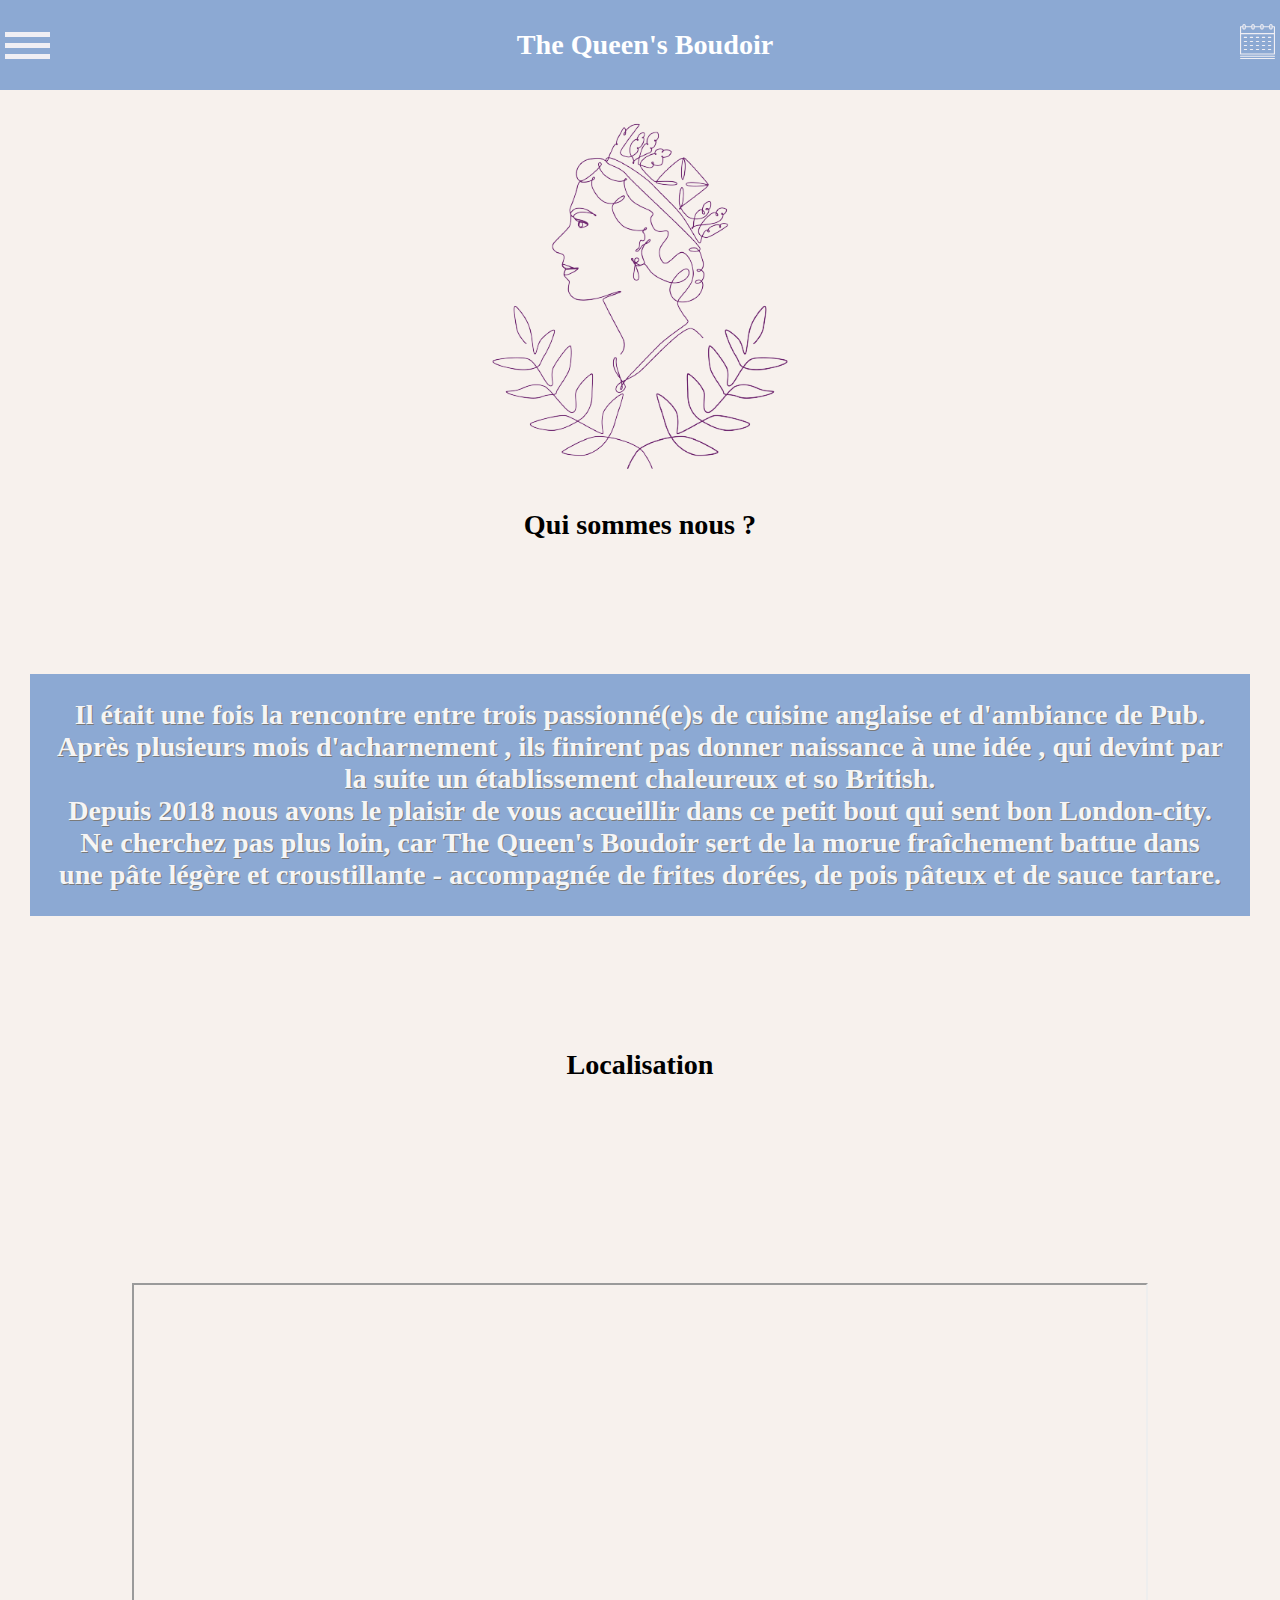
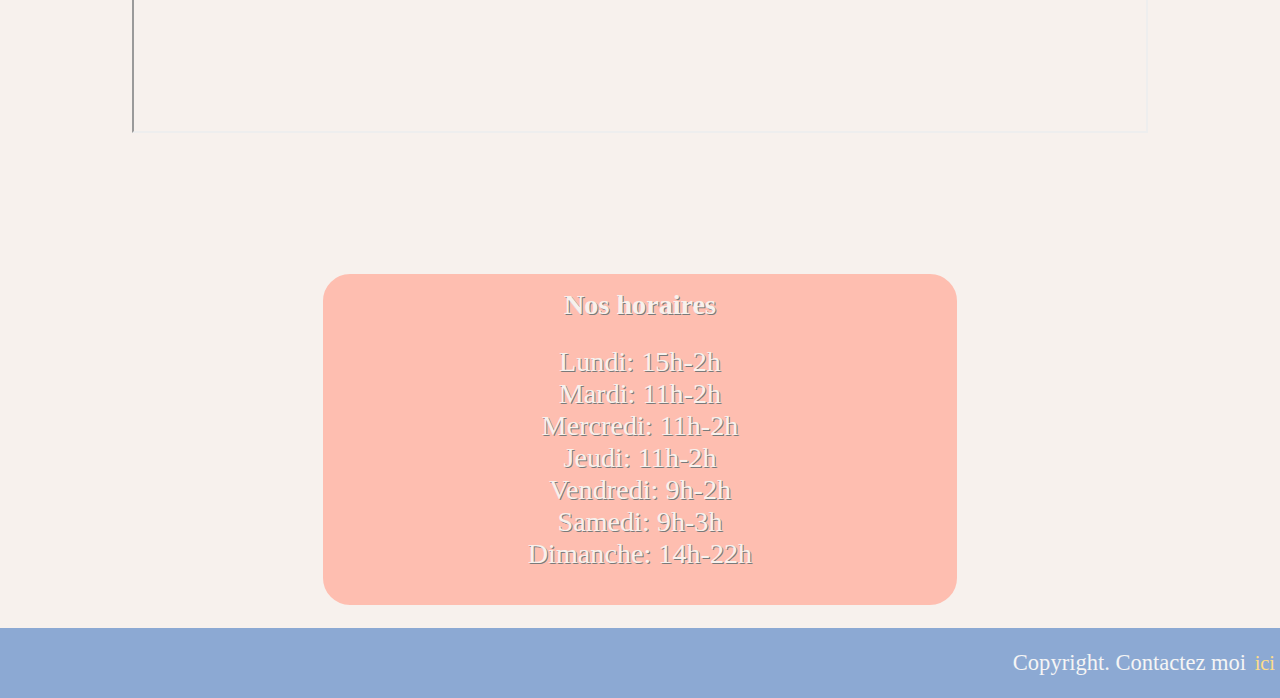
==== index.html @ 1d39f46c "ajout de <p> pour fluidifier le frame" ====
<!DOCTYPE html>
<html lang="en">
    <head>
        <meta charset="UTF-8" />
        <meta http-equiv="X-UA-Compatible" content="IE=edge" />
        <meta name="viewport" content="width=device-width, initial-scale=1.0" />
        <title>Document</title>
        <link href="/css/style.css" rel="stylesheet" type="text/css" />
        <link rel="shortcut icon" type="image/png" href="img/UK_flag.png" />
        <script type="text/javascript" src="/script/script.js"></script>
    </head>
    <body>
        <header>
            <div class="container" onclick="openCloseNav(this)">
                <div class="bar1"></div>
                <div class="bar2"></div>
                <div class="bar3"></div>
            </div>
            <a class="title-desktop">The Queen's Boudoir</a>
            <!-- calendrier -->
            <a href="contact.html" title="contact"
                ><svg
                    version="1.1"
                    class="calendar"
                    xmlns="http://www.w3.org/2000/svg"
                    xmlns:xlink="http://www.w3.org/1999/xlink"
                    x="0px"
                    y="0px"
                    viewBox="0 0 470 470"
                    style="enable-background: new 0 0 470 470"
                    xml:space="preserve"
                >
                    <g>
                        <path
                            d="M462.5,425H7.5c-4.142,0-7.5,3.358-7.5,7.5s3.358,7.5,7.5,7.5h455c4.143,0,7.5-3.358,7.5-7.5S466.643,425,462.5,425z"
                        />
                        <path
                            d="M462.5,455H7.5c-4.142,0-7.5,3.358-7.5,7.5s3.358,7.5,7.5,7.5h455c4.143,0,7.5-3.358,7.5-7.5S466.643,455,462.5,455z"
                        />
                        <path
                            d="M462.5,30h-25v-7.5C437.5,10.093,427.406,0,415,0s-22.5,10.093-22.5,22.5V30h-75v-7.5C317.5,10.093,307.406,0,295,0
               s-22.5,10.093-22.5,22.5V30h-75v-7.5C197.5,10.093,187.407,0,175,0s-22.5,10.093-22.5,22.5V30h-75v-7.5C77.5,10.093,67.407,0,55,0
               S32.5,10.093,32.5,22.5V30h-25C3.358,30,0,33.358,0,37.5v365c0,4.142,3.358,7.5,7.5,7.5h455c4.143,0,7.5-3.358,7.5-7.5v-365
               C470,33.358,466.643,30,462.5,30z M407.5,22.5c0-4.136,3.364-7.5,7.5-7.5s7.5,3.364,7.5,7.5v30c0,4.136-3.364,7.5-7.5,7.5
               s-7.5-3.364-7.5-7.5V22.5z M287.5,22.5c0-4.136,3.364-7.5,7.5-7.5s7.5,3.364,7.5,7.5v30c0,4.136-3.364,7.5-7.5,7.5
               s-7.5-3.364-7.5-7.5V22.5z M167.5,22.5c0-4.136,3.364-7.5,7.5-7.5s7.5,3.364,7.5,7.5v30c0,4.136-3.364,7.5-7.5,7.5
               s-7.5-3.364-7.5-7.5V22.5z M47.5,22.5c0-4.136,3.364-7.5,7.5-7.5s7.5,3.364,7.5,7.5v30c0,4.136-3.364,7.5-7.5,7.5
               s-7.5-3.364-7.5-7.5V22.5z M32.5,45v7.5C32.5,64.907,42.593,75,55,75s22.5-10.093,22.5-22.5V45h75v7.5
               c0,12.407,10.093,22.5,22.5,22.5s22.5-10.093,22.5-22.5V45h75v7.5c0,12.407,10.094,22.5,22.5,22.5s22.5-10.093,22.5-22.5V45h75v7.5
               c0,12.407,10.094,22.5,22.5,22.5s22.5-10.093,22.5-22.5V45H455v77.3H15V45H32.5z M15,395V137.3h440V395H15z"
                        />
                        <path
                            d="M412,226.8h-30c-4.143,0-7.5,3.358-7.5,7.5s3.357,7.5,7.5,7.5h30c4.143,0,7.5-3.358,7.5-7.5S416.143,226.8,412,226.8z"
                        />
                        <path
                            d="M331,226.8h-30c-4.143,0-7.5,3.358-7.5,7.5s3.357,7.5,7.5,7.5h30c4.143,0,7.5-3.358,7.5-7.5S335.143,226.8,331,226.8z"
                        />
                        <path
                            d="M250,226.8h-30c-4.142,0-7.5,3.358-7.5,7.5s3.358,7.5,7.5,7.5h30c4.143,0,7.5-3.358,7.5-7.5S254.143,226.8,250,226.8z"
                        />
                        <path
                            d="M169,226.8h-30c-4.142,0-7.5,3.358-7.5,7.5s3.358,7.5,7.5,7.5h30c4.142,0,7.5-3.358,7.5-7.5S173.142,226.8,169,226.8z"
                        />
                        <path
                            d="M88,226.8H58c-4.142,0-7.5,3.358-7.5,7.5s3.358,7.5,7.5,7.5h30c4.142,0,7.5-3.358,7.5-7.5S92.142,226.8,88,226.8z"
                        />
                        <path
                            d="M331,280.8h-30c-4.143,0-7.5,3.358-7.5,7.5s3.357,7.5,7.5,7.5h30c4.143,0,7.5-3.358,7.5-7.5S335.143,280.8,331,280.8z"
                        />
                        <path
                            d="M250,280.8h-30c-4.142,0-7.5,3.358-7.5,7.5s3.358,7.5,7.5,7.5h30c4.143,0,7.5-3.358,7.5-7.5S254.143,280.8,250,280.8z"
                        />
                        <path
                            d="M169,280.8h-30c-4.142,0-7.5,3.358-7.5,7.5s3.358,7.5,7.5,7.5h30c4.142,0,7.5-3.358,7.5-7.5S173.142,280.8,169,280.8z"
                        />
                        <path
                            d="M88,280.8H58c-4.142,0-7.5,3.358-7.5,7.5s3.358,7.5,7.5,7.5h30c4.142,0,7.5-3.358,7.5-7.5S92.142,280.8,88,280.8z"
                        />
                        <path
                            d="M331,334.8h-30c-4.143,0-7.5,3.358-7.5,7.5s3.357,7.5,7.5,7.5h30c4.143,0,7.5-3.358,7.5-7.5S335.143,334.8,331,334.8z"
                        />
                        <path
                            d="M412,280.8h-30c-4.143,0-7.5,3.358-7.5,7.5s3.357,7.5,7.5,7.5h30c4.143,0,7.5-3.358,7.5-7.5S416.143,280.8,412,280.8z"
                        />
                        <path
                            d="M412,334.8h-30c-4.143,0-7.5,3.358-7.5,7.5s3.357,7.5,7.5,7.5h30c4.143,0,7.5-3.358,7.5-7.5S416.143,334.8,412,334.8z"
                        />
                        <path
                            d="M250,334.8h-30c-4.142,0-7.5,3.358-7.5,7.5s3.358,7.5,7.5,7.5h30c4.143,0,7.5-3.358,7.5-7.5S254.143,334.8,250,334.8z"
                        />
                        <path
                            d="M169,334.8h-30c-4.142,0-7.5,3.358-7.5,7.5s3.358,7.5,7.5,7.5h30c4.142,0,7.5-3.358,7.5-7.5S173.142,334.8,169,334.8z"
                        />
                        <path
                            d="M88,334.8H58c-4.142,0-7.5,3.358-7.5,7.5s3.358,7.5,7.5,7.5h30c4.142,0,7.5-3.358,7.5-7.5S92.142,334.8,88,334.8z"
                        />
                        <path
                            d="M412,172.8h-30c-4.143,0-7.5,3.358-7.5,7.5s3.357,7.5,7.5,7.5h30c4.143,0,7.5-3.358,7.5-7.5S416.143,172.8,412,172.8z"
                        />
                        <path
                            d="M331,172.8h-30c-4.143,0-7.5,3.358-7.5,7.5s3.357,7.5,7.5,7.5h30c4.143,0,7.5-3.358,7.5-7.5S335.143,172.8,331,172.8z"
                        />
                        <path
                            d="M250,172.8h-30c-4.142,0-7.5,3.358-7.5,7.5s3.358,7.5,7.5,7.5h30c4.143,0,7.5-3.358,7.5-7.5S254.143,172.8,250,172.8z"
                        />
                        <path
                            d="M169,172.8h-30c-4.142,0-7.5,3.358-7.5,7.5s3.358,7.5,7.5,7.5h30c4.142,0,7.5-3.358,7.5-7.5S173.142,172.8,169,172.8z"
                        />
                        <path
                            d="M88,172.8H58c-4.142,0-7.5,3.358-7.5,7.5s3.358,7.5,7.5,7.5h30c4.142,0,7.5-3.358,7.5-7.5S92.142,172.8,88,172.8z"
                        />
                    </g>
                    <g></g>
                    <g></g>
                    <g></g>
                    <g></g>
                    <g></g>
                    <g></g>
                    <g></g>
                    <g></g>
                    <g></g>
                    <g></g>
                    <g></g>
                    <g></g>
                    <g></g>
                    <g></g>
                    <g></g>
                </svg>
            </a>
            <nav>
                <ul id="menu-main-menu" class="menu-main">
                    <li><a href="index.html">Bienvenue</a></li>
                    <li><a href="nosproduits.html">Nos Produits</a></li>
                    <li><a href="notreequipe.html">Notre Équipe</a></li>
                    <li><a href="contact.html">Contact</a></li>
                </ul>
            </nav>
        </header>

        <figure class="logo"><img src="/img/logo2.png" alt="logo2" /></figure>
        <h1 class="title-mobile">The Queen's Boudoir</h1>
        <h2 class="h2_frame">Qui sommes nous ?</h2>
        <section class="frame">
            <div class="frame-text">
                <p>
                    Il était une fois la rencontre entre trois passionné(e)s de
                    cuisine anglaise et d'ambiance de Pub. Après plusieurs mois
                    d'acharnement , ils finirent pas donner naissance à une idée
                    , qui devint par la suite un établissement chaleureux et so
                    British.
                </p>
                
                <p>
                    Depuis 2018 nous avons le plaisir de vous accueillir dans ce
                    petit bout qui sent bon London-city.</p>   
                    <p>Ne cherchez pas plus loin, car The Queen's Boudoir sert de
                    la morue fraîchement battue dans une pâte légère et
                    croustillante - accompagnée de frites dorées, de pois pâteux
                    et de sauce tartare.</p>
                </p>
            </div>
        </section>
        <h2 class="title-middle">Localisation</h2>
        <div class="container-map">
            <iframe
                src="https://www.google.com/maps/embed?pb=!1m18!1m12!1m3!1d2696.859203463639!2d-0.5621669489290805!3d47.47317307907383!2m3!1f0!2f0!3f0!3m2!1i1024!2i768!4f13.1!3m3!1m2!1s0x480878c436c3e2a7%3A0x50cf05a080dd2827!2s8%20Quai%20des%20Carmes%2C%2049100%20Angers!5e0!3m2!1sfr!2sfr!4v1664978695899!5m2!1sfr!2sfr"
                loading="lazy"
                referrerpolicy="no-referrer-when-downgrade"
            ></iframe>
        </div>

        <div class="schedule">
            <h2 class="schedule-title">Nos horaires</h2>
            <div class="daysofweek">
                <span>Lundi: 15h-2h</span>
                <span>Mardi: 11h-2h</span>
                <span>Mercredi: 11h-2h</span>
                <span>Jeudi: 11h-2h</span>
                <span>Vendredi: 9h-2h</span>
                <span>Samedi: 9h-3h</span>
                <span>Dimanche: 14h-22h</span>
            </div>
        </div>
        <footer>
            <div class="mymail">
                Copyright. Contactez moi
                <a href="mailto:alban.jaunet@sncf.fr"> ici </a>
            </div>
        </footer>
    </body>
</html>
---- css/style.css ----
* {
    box-sizing: border-box;
    margin: 0;
    padding: 0;
    text-decoration: none;
    font-family: "Roboto", "Montserrat", "Oswald";
}
body {
    background-color: #f7f1ed;
}
.title-mobile h1 {
    text-align: center;
}

header {
    height: 70px;
    display: flex;
    justify-content: space-between;
    background: #8ca9d3;
    align-items: center;
}

.container {
    display: inline-block;
    cursor: pointer;
    padding: 5px;
}

.bar1,
.bar2,
.bar3 {
    width: 35px;
    height: 5px;
    background-color: #f0eff4;
    margin: 6px 0;
    transition: 0.5s;
}

/* Rotate first bar */
.change .bar1 {
    transform: translate(0, 11px) rotate(-45deg);
}

/* Fade out the second bar */
.change .bar2 {
    opacity: 0;
}

/* Rotate last bar */
.change .bar3 {
    transform: translate(0, -11px) rotate(45deg);
}

nav {
    position: absolute;
    left: 0;
    top: 70px;
    background-color: #f2bfb4;
    height: 40vh;
    overflow: hidden;
    width: 0;
}
nav ul {
    position: relative;
    list-style-type: none;
    padding: 20px;
}

.title-desktop {
    display: none;
}

.title-mobile {
    display: flex;
    justify-content: center;
    margin-bottom: 10vw;
}
.h2_frame {
    padding: 5px;
}

a :link {
    color: goldenrod;
}

.calendar {
    display: inline-block;
    cursor: pointer;
    width: 45px;
    height: 49px;
    padding: 5px;
}
.calendar g path {
    fill: #f0eff4;
}

.logo {
    display: flex;
    justify-content: center;
    margin-top: 15px;
    width: auto;
    height: 50vw;
}
.contact-title {
    text-align: center;
    margin-top: 5vw;
    margin-bottom: 5vw;
}

.box {
    display: none;
}

figure {
    padding: 5px;
    margin-bottom: 15px;
}

.frame {
    background: #8ca9d3;
    margin-bottom: 10px;
    padding-top: 10px;
}

.frame-text {
    vertical-align: middle;
    text-align: center;
    color: whitesmoke;
    font-weight: bold;
    padding: 15px;
    padding-bottom: 15px;
    text-shadow: 1px 1px 0px #7a7a7a;
}

.title-middle {
    margin-top: 10vw;
    margin-bottom: 5vw;
    padding: 5px;
    text-align: center;
}

.container-plates {
    font-family: "Roboto", "Montserrat", "Oswald";
    font-size: 1.1em;
}
.container-plates h1 {
    text-align: center;
    padding-bottom: 20px;
}

.box-title {
    text-align: center;
    padding-bottom: 20px;
    padding-top: 20px;
}

.box {
    display: flex;
    flex-wrap: wrap;
    margin: auto;
    justify-content: center;
    max-width: 100vw;
    list-style-type: none;
    padding-bottom: 10vw;
}

.picture img {
    display: flex;
    margin: auto;
    background-size: cover;
    max-width: 460px;
    padding: 15px;
    justify-content: center;
}

.choice {
    display: flex;
    flex-direction: column;
    margin-bottom: 20px;
}

.container-map {
    display: flex;
    align-items: center;
    justify-content: center;
    margin: auto;
    margin-bottom: 10vw;
    padding: 5px;
}
iframe {
    margin-top: 10vw;
    margin-bottom: 10vw;
    padding-left: 5px;
    padding-right: 5px;
    min-width: 80%;
    min-height: 450px;
}

.schedule {
    display: flex;
    flex-direction: column;
    text-align: center;
    font-size: 1.4rem;
    margin-top: 10vw;
    margin-bottom: 10vw;
    margin-left: 5px;
    margin-right: 5px;
    padding: 5px;
    box-sizing: border-box;
    border-radius: 30px 30px 30px 30px;
    border-style: solid;
    background-color: #febeb0;
    color: #f7f1ed;
    text-shadow: 1px 1px 0px #7a7a7a;
}
.schedule-title {
    align-items: center;
    text-align: center;
    padding-top: 15px;
    padding-bottom: 15px;
}

.daysofweek {
    display: flex;
    flex-direction: column;
    justify-content: center;
    text-align: center;
}

.warning-title {
    text-align: center;
}

.warning {
    display: inline-block;
    font-size: 1.2em;
    line-height: 1.6em;
    margin-top: 10px;
    margin-bottom: 20px;
}

.warning a:visited {
    color: red;
}

.warning a:hover {
    color: rgb(32, 190, 218);
}
form.center-form {
    width: 70%;
    margin: 15px;
}

.myButton {
    box-shadow: 3px 4px 0px 0px #8ca9d3;
    background: linear-gradient(to bottom, #8ca9d3 5%, #487dbd 100%);
    background-color: #8ca9d3;
    border-radius: 15px;
    border: 1px solid #3d64db;
    display: inline-block;
    cursor: pointer;
    color: #ffffff;
    font-family: Trebuchet MS;
    font-size: 17px;
    padding: 7px 25px;
    text-decoration: none;
    text-shadow: 0px 1px 0px #294eab;
}
.myButton:hover {
    background: linear-gradient(to bottom, #487dbd 5%, #8ca9d3 100%);
    background-color: #487dbd;
}
.myButton:active {
    position: relative;
    top: 1px;
}

.team-title {
    text-align: center;
    margin-bottom: 30px;
}
.container-team {
    display: flex;
    flex-direction: column;
    margin-bottom: 15px;
    font-family: "Roboto", "Montserrat", "Oswald";
    font-size: 1.1em;
}

.slider {
    display: none;
}

footer {
    height: 70px;
    display: flex;
    flex-direction: row-reverse;
    align-items: center;
    background: #8ca9d3;
}

.mymail {
    color: whitesmoke;
    font-weight: bold;
    font-weight: 400;
    margin-top: 5px;
    padding: 5px 5px 10px 10px;
}

.mymail a:link {
    padding-left: 3px;
    color: #fedd89;
}
.mymail a:hover {
    color: red;
}

/* MEDIA QUERIES */

@media screen and (min-width: 481px) {
    * {
        font-size: clamp(1.1rem, 2vw, 3.5rem);
    }

    .title-desktop {
        display: flex;
        color: white;
        font-weight: bold;
    }

    .title-mobile {
        display: none;
    }

    header {
        height: 90px;
        display: flex;
        justify-content: space-between;
        background: #8ca9d3;
        align-items: center;
    }

    .container {
        display: inline-block;
        cursor: pointer;
        padding: 5px;
    }

    .bar1,
    .bar2,
    .bar3 {
        width: 45px;
        height: 5px;
        background-color: #f0eff4;
        margin: 6px 0;
        transition: 0.5s;
    }

    /* Rotate first bar */
    .change .bar1 {
        transform: translate(0, 11px) rotate(-45deg);
    }

    /* Fade out the second bar */
    .change .bar2 {
        opacity: 0;
    }

    /* Rotate last bar */
    .change .bar3 {
        transform: translate(0, -11px) rotate(45deg);
    }

    nav {
        position: absolute;
        left: 0;
        top: 90px;
        background-color: #f2bfb4;
        height: 40vh;
        overflow: hidden;
        width: 0;
    }
    nav ul {
        position: relative;
        list-style-type: none;
        padding: 20px;
    }

    .logo {
        display: flex;
        justify-content: center;
        margin-top: 15px;
        width: auto;
        height: 30vw;
    }

    .fish-and-chips {
        display: block;
        padding-top: 50px;
        padding-bottom: 20px;
        width: 70vw;
        max-width: 85vw;
        margin: auto;
    }

    .container-beer {
        display: none;
    }

    .box {
        display: flex;
        flex-wrap: wrap;
        margin: auto;
        justify-content: center;
        max-width: 100vw;
        list-style-type: none;
    }

    .picture img {
        display: flex;
        margin: auto;
        background-size: cover;
        max-width: 350px;
        padding: 15px;
        justify-content: center;
    }
    figure .choice {
        display: inline-block;
        align-items: center;
        padding-top: 50px;
        padding-bottom: 20px;
        width: 70vw;
        max-width: 90vw;
    }
    .container-team {
        display: none;
    }

    figcaption p {
        text-align: center;
        font-size: clamp(1.2rem, 1.5vw, 2.8rem);
    }

    blockquote {
        margin: 0;
        max-width: 100vw;
    }

    blockquote p {
        padding: 20px;
        background: #abc4e7;
        border-radius: 5px;
    }
    form.center-form {
        width: 80%;
        margin: auto;
    }
    .wrap-center {
        margin: 0 auto;
        width: 28%;
        padding-bottom: 50px;
    }

    form input,
    form select,
    form textarea {
        padding: 0.5rem;
        border: 2px solid #555;
        margin: 0;
        vertical-align: baseline;
        width: 100%;
    }

    .slider {
        display: block;
        width: auto;
        overflow: hidden;
        margin: 150px auto;
        height: 100vh;
    }
    .slides {
        width: 300vw;
        animation: glisse 15s infinite;
    }
    .slide {
        float: left;
    }
    .slide img {
        width: 100vw;
        height: auto;
    }

    @keyframes glisse {
        0% {
            transform: translatex(0);
        }
        10% {
            transform: translatex(0);
        }
        33% {
            transform: translatex(-100vw);
        }
        43% {
            transform: translatex(-100vw);
        }
        66% {
            transform: translatex(-200vw);
        }
        76% {
            transform: translatex(-200vw);
        }
        100% {
            transform: translatex(0);
        }
    }

    .h2_frame {
        padding: 5px;
        text-align: center;
    }

    .frame {
        margin-top: 10vw;
        margin-left: 30px;
        margin-right: 30px;
        padding: 10px;
        min-width: 80%;
    }

    .frame-text {
        align-items: center;
    }

    .container-map {
        display: flex;
        align-items: center;
        justify-content: center;
        margin-bottom: 5px;
        padding: 5px;
    }

    .schedule-title {
        padding-top: 10px;
        margin-bottom: 10px;
        align-items: center;
        text-align: center;
    }
    .schedule {
        display: flex;
        flex-direction: column;
        max-width: 50%;
        margin: 0 auto;
        margin-bottom: 20px;
        max-height: min-content;
    }

    .daysofweek {
        margin-bottom: 30px;
        display: flex;
        flex-direction: column;
        justify-content: center;
        text-align: center;
    }

    footer {
        max-height: 110px;
    }
    .mymail {
        font-size: 0.8em;
    }
    footer a {
        font-size: 0.9em;
    }
}
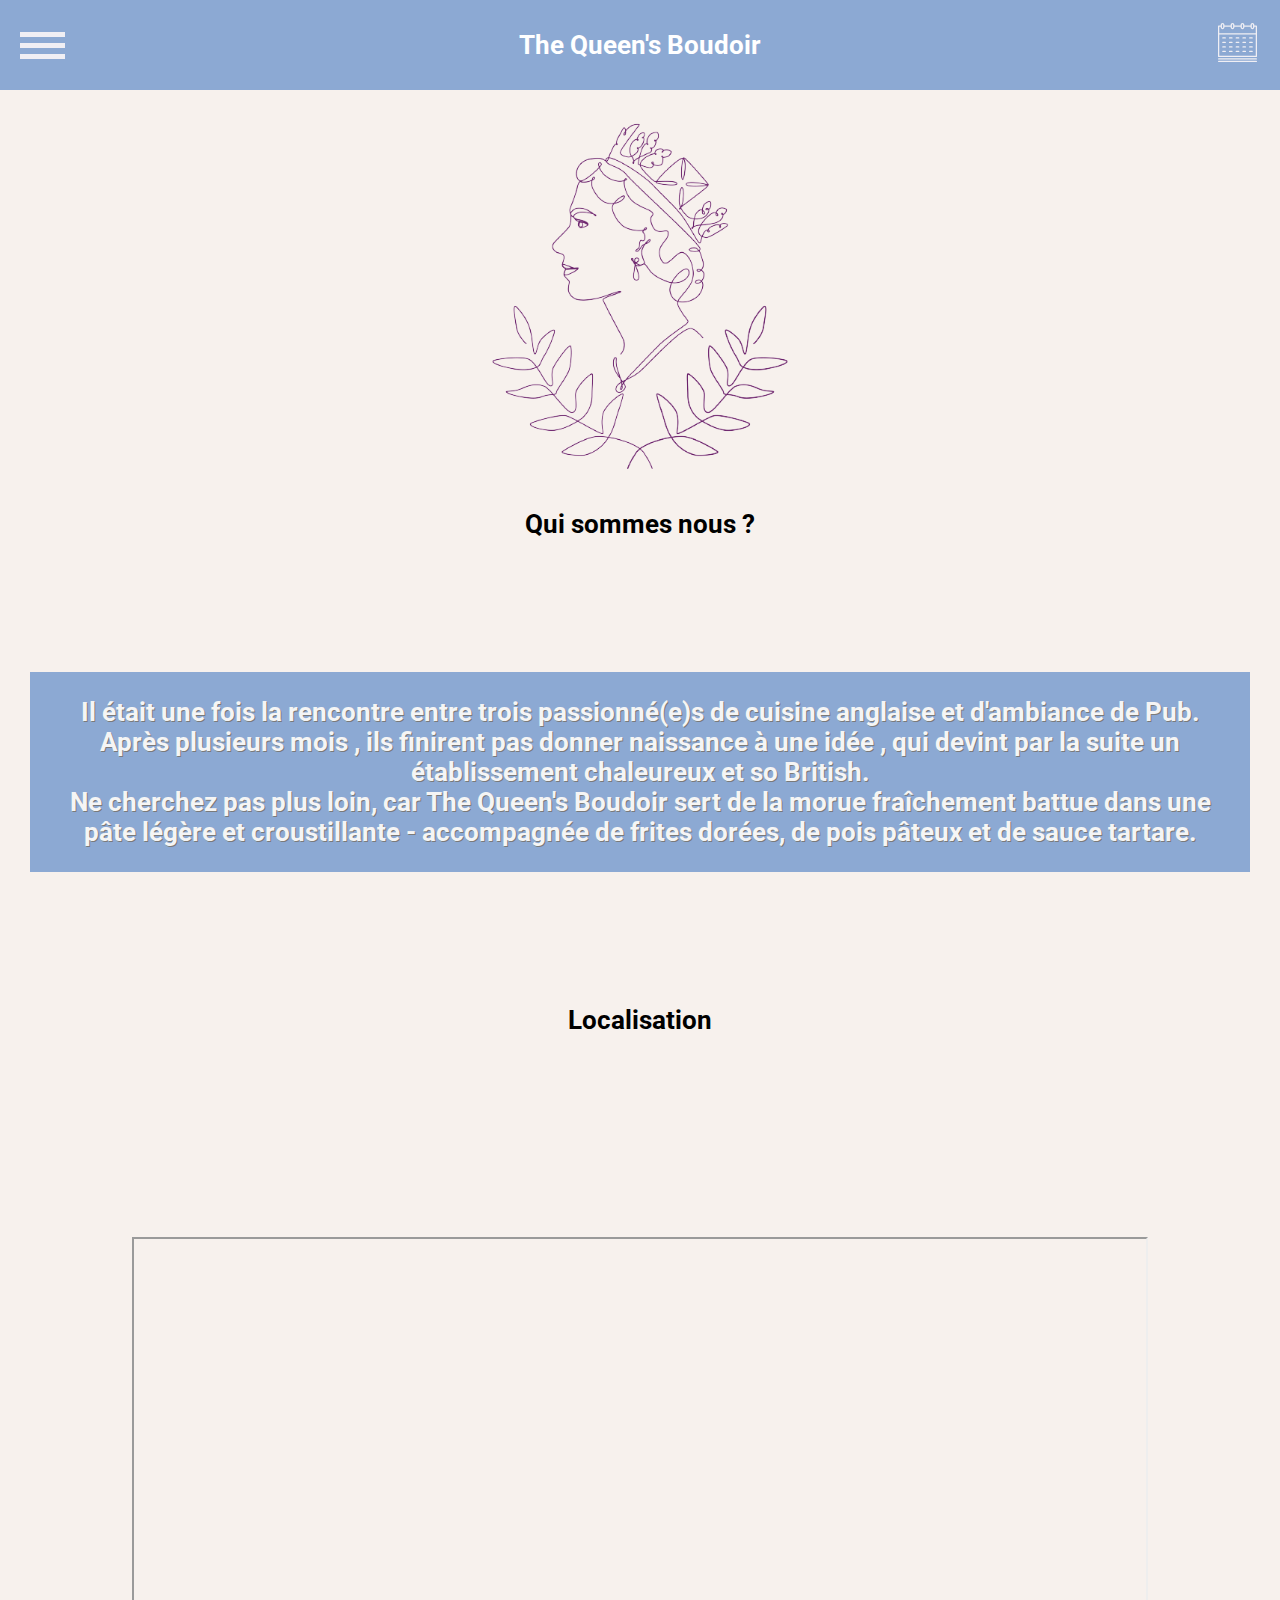
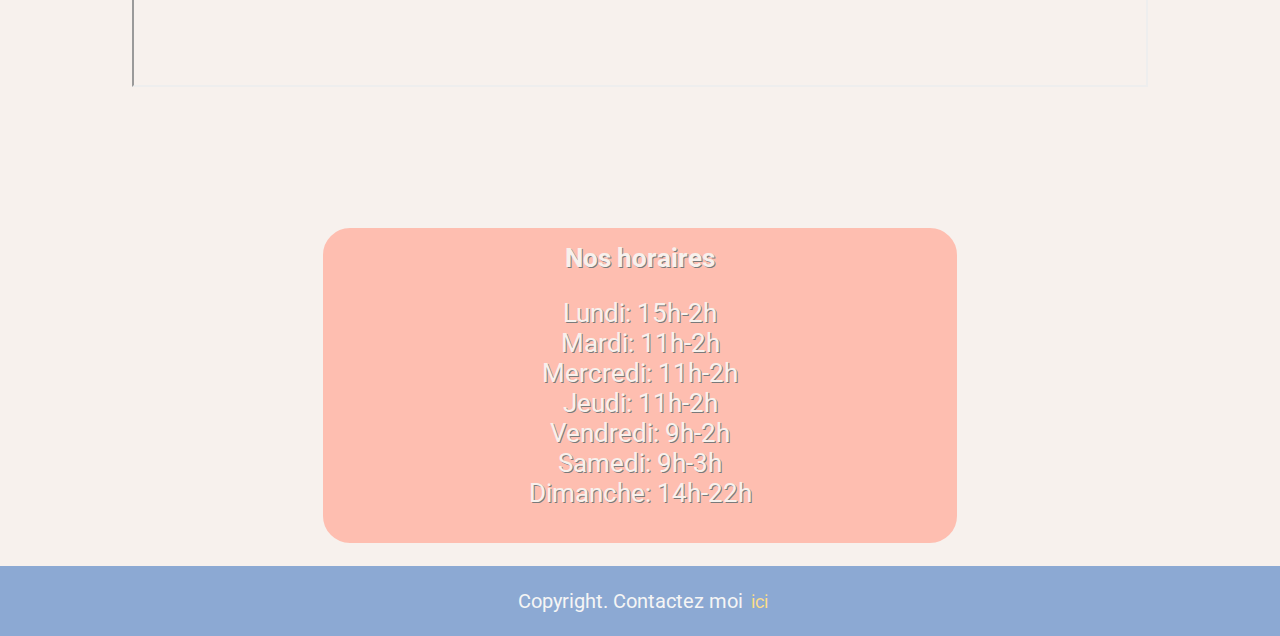
==== commit fc2dad85: "ajout effet transition suite clamp changement texte dans frame pise au bon format titre toute page" ====
--- a/index.html
+++ b/index.html
@@ -7,6 +7,12 @@
         <title>Document</title>
         <link href="/css/style.css" rel="stylesheet" type="text/css" />
         <link rel="shortcut icon" type="image/png" href="img/UK_flag.png" />
+        <link rel="preconnect" href="https://fonts.googleapis.com" />
+        <link rel="preconnect" href="https://fonts.gstatic.com" crossorigin />
+        <link
+            href="https://fonts.googleapis.com/css2?family=Roboto&display=swap"
+            rel="stylesheet"
+        />
         <script type="text/javascript" src="/script/script.js"></script>
     </head>
     <body>
@@ -145,15 +151,12 @@
                 <p>
                     Il était une fois la rencontre entre trois passionné(e)s de
                     cuisine anglaise et d'ambiance de Pub. Après plusieurs mois
-                    d'acharnement , ils finirent pas donner naissance à une idée
+                   , ils finirent pas donner naissance à une idée
                     , qui devint par la suite un établissement chaleureux et so
-                    British.
-                </p>
-                
-                <p>
-                    Depuis 2018 nous avons le plaisir de vous accueillir dans ce
-                    petit bout qui sent bon London-city.</p>   
-                    <p>Ne cherchez pas plus loin, car The Queen's Boudoir sert de
+                    British.                
+              
+                </br>
+                    Ne cherchez pas plus loin, car The Queen's Boudoir sert de
                     la morue fraîchement battue dans une pâte légère et
                     croustillante - accompagnée de frites dorées, de pois pâteux
                     et de sauce tartare.</p>
--- a/css/style.css
+++ b/css/style.css
@@ -3,7 +3,7 @@
     margin: 0;
     padding: 0;
     text-decoration: none;
-    font-family: "Roboto", "Montserrat", "Oswald";
+    font-family: "Roboto", "Montserrat";
 }
 body {
     background-color: #f7f1ed;
@@ -23,7 +23,7 @@
 .container {
     display: inline-block;
     cursor: pointer;
-    padding: 5px;
+    padding: 20px;
 }
 
 .bar1,
@@ -66,6 +66,11 @@
     padding: 20px;
 }
 
+nav ul li :hover {
+    transition: color 0.5s;
+    color: #f0efef;
+}
+
 .title-desktop {
     display: none;
 }
@@ -86,9 +91,9 @@
 .calendar {
     display: inline-block;
     cursor: pointer;
-    width: 45px;
-    height: 49px;
-    padding: 5px;
+    width: 75px;
+    height: 79px;
+    padding: 20px;
 }
 .calendar g path {
     fill: #f0eff4;
@@ -237,10 +242,12 @@
     line-height: 1.6em;
     margin-top: 10px;
     margin-bottom: 20px;
-}
-
-.warning a:visited {
-    color: red;
+    padding: 20px;
+    text-align: left;
+}
+.warning a {
+    color: black;
+    text-decoration: underline;
 }
 
 .warning a:hover {
@@ -248,7 +255,21 @@
 }
 form.center-form {
     width: 70%;
-    margin: 15px;
+    margin: auto;
+}
+form input,
+form select,
+form textarea {
+    padding: 0.5rem;
+    border: 2px solid #555;
+    margin: 0;
+    vertical-align: baseline;
+    width: 100%;
+}
+.wrap-center {
+    margin: 0 auto;
+    width: 30%;
+    padding-bottom: 50px;
 }
 
 .myButton {
@@ -260,7 +281,7 @@
     display: inline-block;
     cursor: pointer;
     color: #ffffff;
-    font-family: Trebuchet MS;
+    font-family: "Trebuchet MS";
     font-size: 17px;
     padding: 7px 25px;
     text-decoration: none;
@@ -294,7 +315,7 @@
 footer {
     height: 70px;
     display: flex;
-    flex-direction: row-reverse;
+    justify-content: center;
     align-items: center;
     background: #8ca9d3;
 }
@@ -319,7 +340,8 @@
 
 @media screen and (min-width: 481px) {
     * {
-        font-size: clamp(1.1rem, 2vw, 3.5rem);
+        font-size: clamp(1rem, 2vw, 3.5rem);
+        transition: 0.5s;
     }
 
     .title-desktop {
@@ -340,10 +362,15 @@
         align-items: center;
     }
 
-    .container {
+    .calendar {
         display: inline-block;
         cursor: pointer;
-        padding: 5px;
+        width: 85px;
+        height: 79px;
+        padding: 20px;
+    }
+    .calendar g path {
+        fill: #f0eff4;
     }
 
     .bar1,
@@ -384,6 +411,10 @@
         position: relative;
         list-style-type: none;
         padding: 20px;
+    }
+    nav ul li :hover {
+        transition: color 0.3s;
+        color: #f0efef;
     }
 
     .logo {
@@ -528,7 +559,7 @@
     }
 
     .frame-text {
-        align-items: center;
+        text-align: center;
     }
 
     .container-map {
@@ -564,6 +595,8 @@
 
     footer {
         max-height: 110px;
+        display: flex;
+        justify-content: center;
     }
     .mymail {
         font-size: 0.8em;
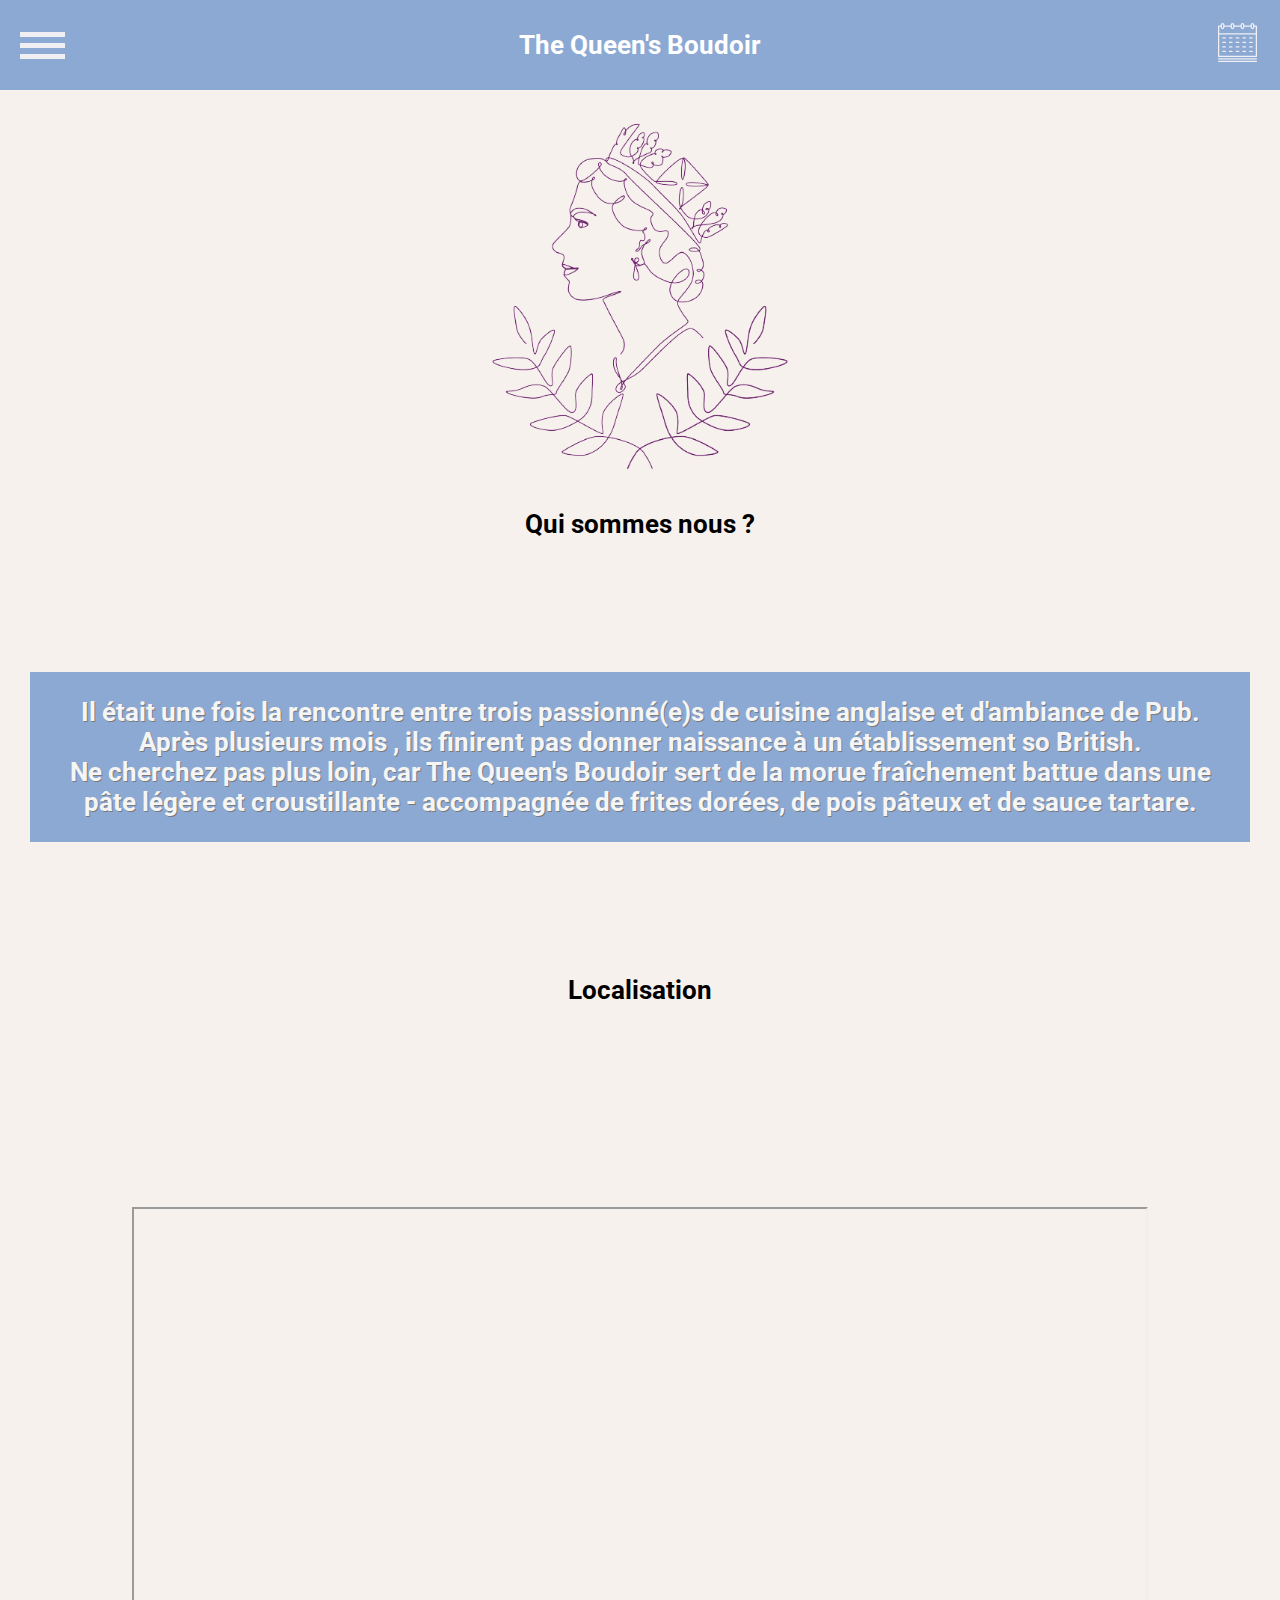
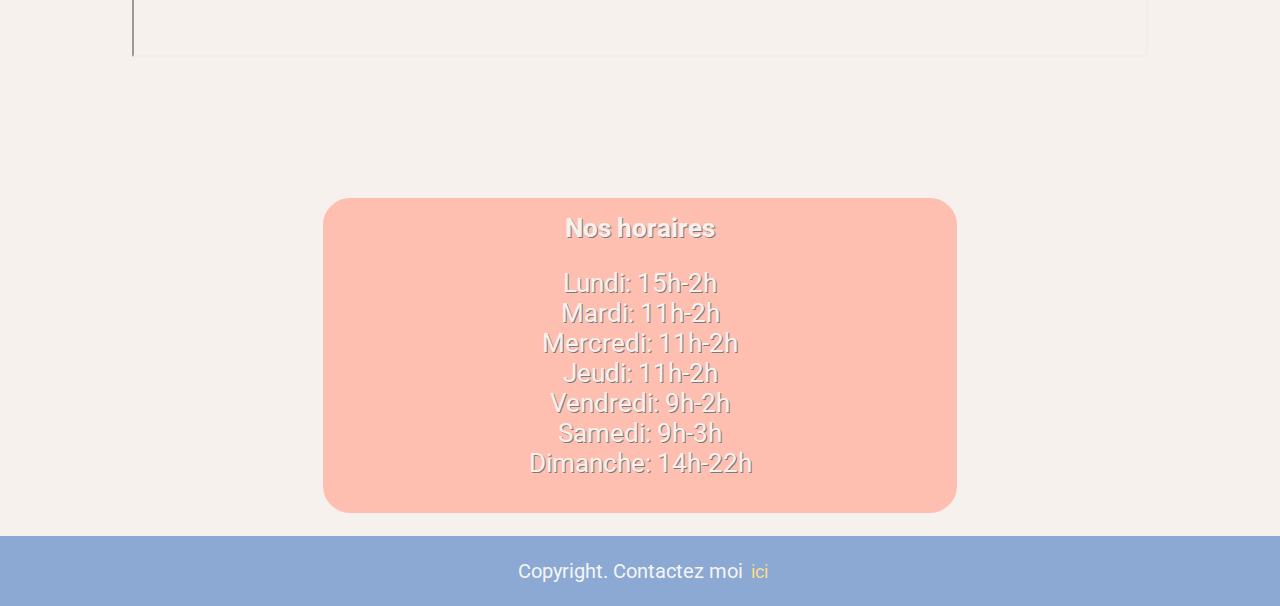
==== commit 453190e9: "CORRECTION POINTS SUITE PASSAGE W3C VALIDEUR preparation script validation formulaire" ====
--- a/index.html
+++ b/index.html
@@ -13,7 +13,13 @@
             href="https://fonts.googleapis.com/css2?family=Roboto&display=swap"
             rel="stylesheet"
         />
-        <script type="text/javascript" src="/script/script.js"></script>
+        <link rel="preconnect" href="https://fonts.googleapis.com" />
+        <link rel="preconnect" href="https://fonts.gstatic.com" crossorigin />
+        <link
+            href="https://fonts.googleapis.com/css2?family=Montserrat&display=swap"
+            rel="stylesheet"
+        />
+        <script src="/script/script.js"></script>
     </head>
     <body>
         <header>
@@ -151,15 +157,14 @@
                 <p>
                     Il était une fois la rencontre entre trois passionné(e)s de
                     cuisine anglaise et d'ambiance de Pub. Après plusieurs mois
-                   , ils finirent pas donner naissance à une idée
-                    , qui devint par la suite un établissement chaleureux et so
-                    British.                
-              
-                </br>
+                    , ils finirent pas donner naissance à un établissement so
+                    British.
+
+                    <br />
                     Ne cherchez pas plus loin, car The Queen's Boudoir sert de
                     la morue fraîchement battue dans une pâte légère et
                     croustillante - accompagnée de frites dorées, de pois pâteux
-                    et de sauce tartare.</p>
+                    et de sauce tartare.
                 </p>
             </div>
         </section>
--- a/css/style.css
+++ b/css/style.css
@@ -107,6 +107,7 @@
     height: 50vw;
 }
 .contact-title {
+    font-size: 1.4em;
     text-align: center;
     margin-top: 5vw;
     margin-bottom: 5vw;
@@ -145,18 +146,31 @@
 }
 
 .container-plates {
-    font-family: "Roboto", "Montserrat", "Oswald";
-    font-size: 1.1em;
-}
-.container-plates h1 {
-    text-align: center;
+    font-family: "Roboto", "Montserrat";
+    text-align: center;
+    padding: 10px;
+}
+.fish-and-chips {
+    display: block;
+    padding-top: 50px;
     padding-bottom: 20px;
+    width: 80vw;
+    max-width: 90vw;
+    min-width: auto;
+    margin: auto;
+}
+.our-products {
+    text-align: center;
+    padding-bottom: 20px;
+    text-align: center;
+    font-size: 1.8em;
 }
 
 .box-title {
     text-align: center;
     padding-bottom: 20px;
     padding-top: 20px;
+    font-size: 1.2em;
 }
 
 .box {
@@ -167,6 +181,15 @@
     max-width: 100vw;
     list-style-type: none;
     padding-bottom: 10vw;
+}
+
+.fish-and-chips {
+    display: block;
+
+    width: 70vw;
+    max-width: 90vw;
+    min-width: auto;
+    margin: auto;
 }
 
 .picture img {
@@ -254,7 +277,7 @@
     color: rgb(32, 190, 218);
 }
 form.center-form {
-    width: 70%;
+    width: 90%;
     margin: auto;
 }
 form input,
@@ -281,7 +304,7 @@
     display: inline-block;
     cursor: pointer;
     color: #ffffff;
-    font-family: "Trebuchet MS";
+    font-family: "Roboto", "Montserrat";
     font-size: 17px;
     padding: 7px 25px;
     text-decoration: none;
@@ -304,7 +327,7 @@
     display: flex;
     flex-direction: column;
     margin-bottom: 15px;
-    font-family: "Roboto", "Montserrat", "Oswald";
+    font-family: "Roboto", "Montserrat";
     font-size: 1.1em;
 }
 
@@ -430,7 +453,8 @@
         padding-top: 50px;
         padding-bottom: 20px;
         width: 70vw;
-        max-width: 85vw;
+        max-width: 90vw;
+        min-width: auto;
         margin: auto;
     }
 
